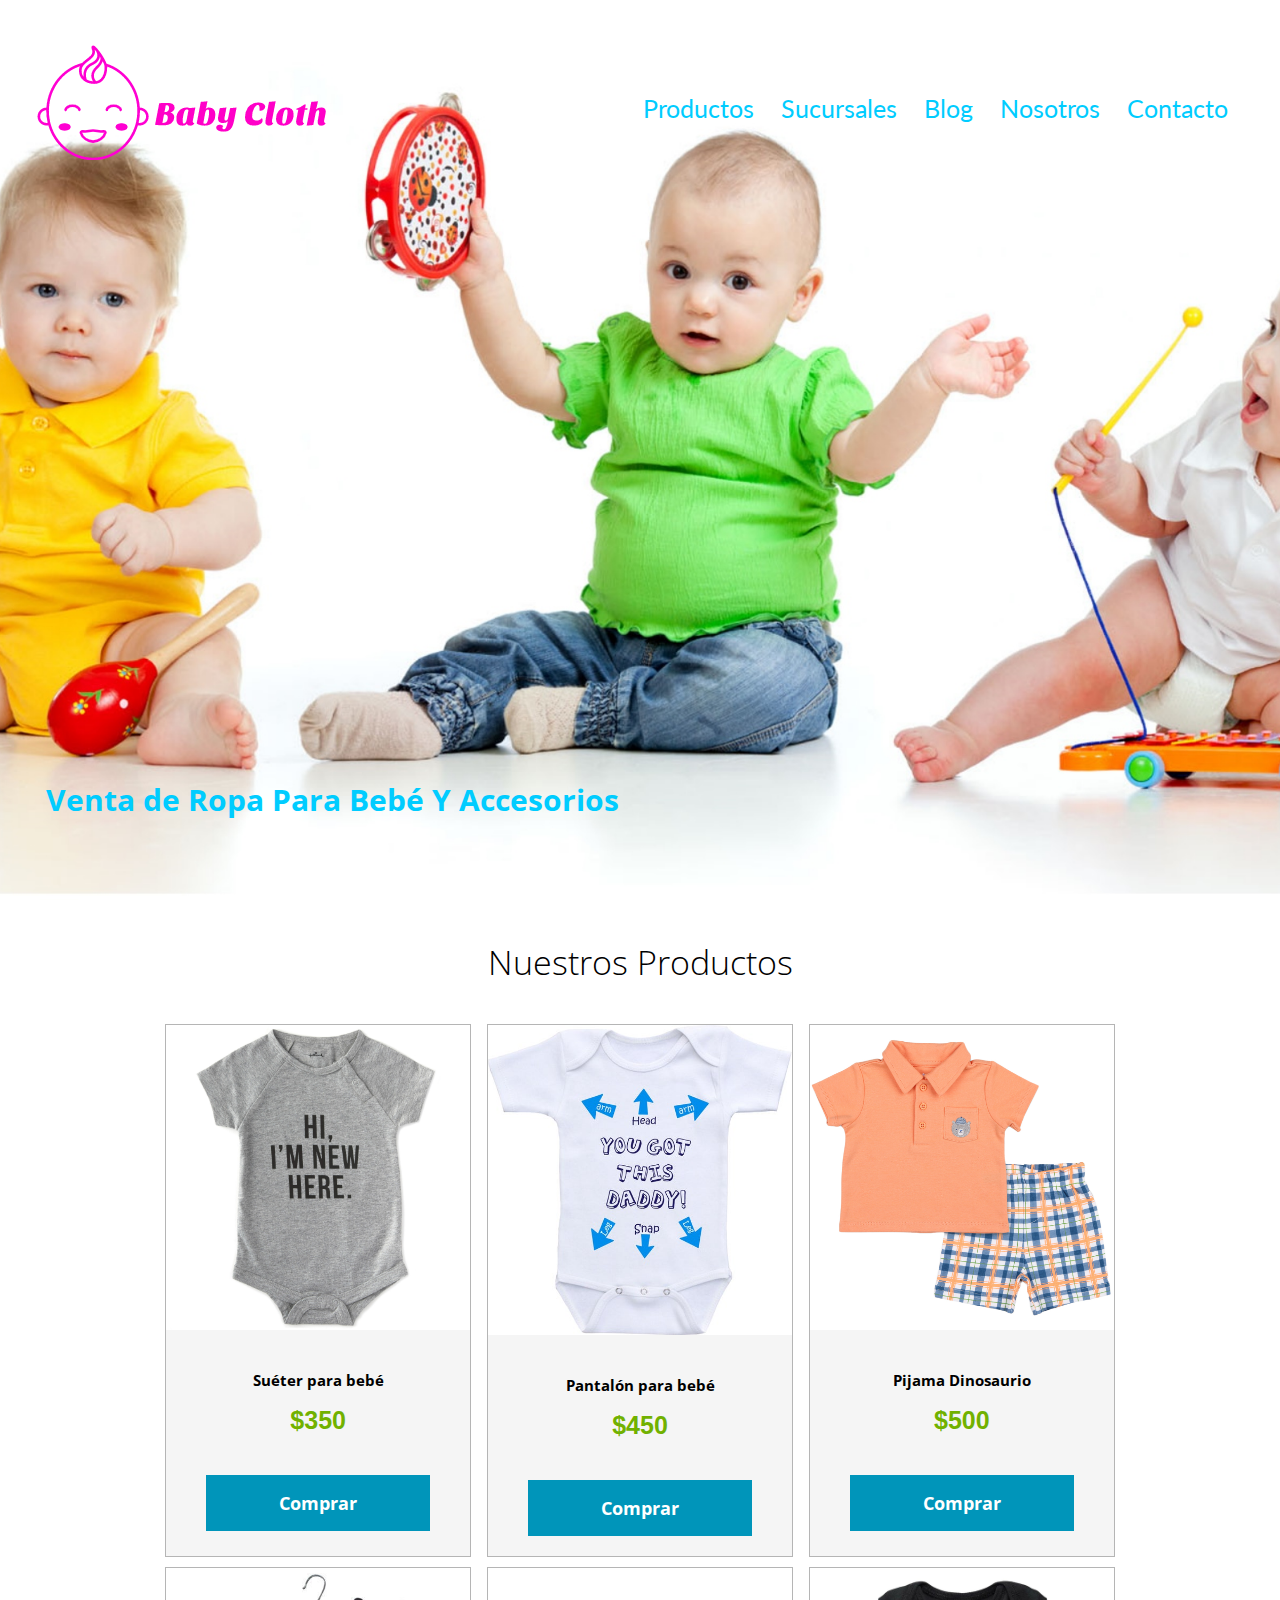
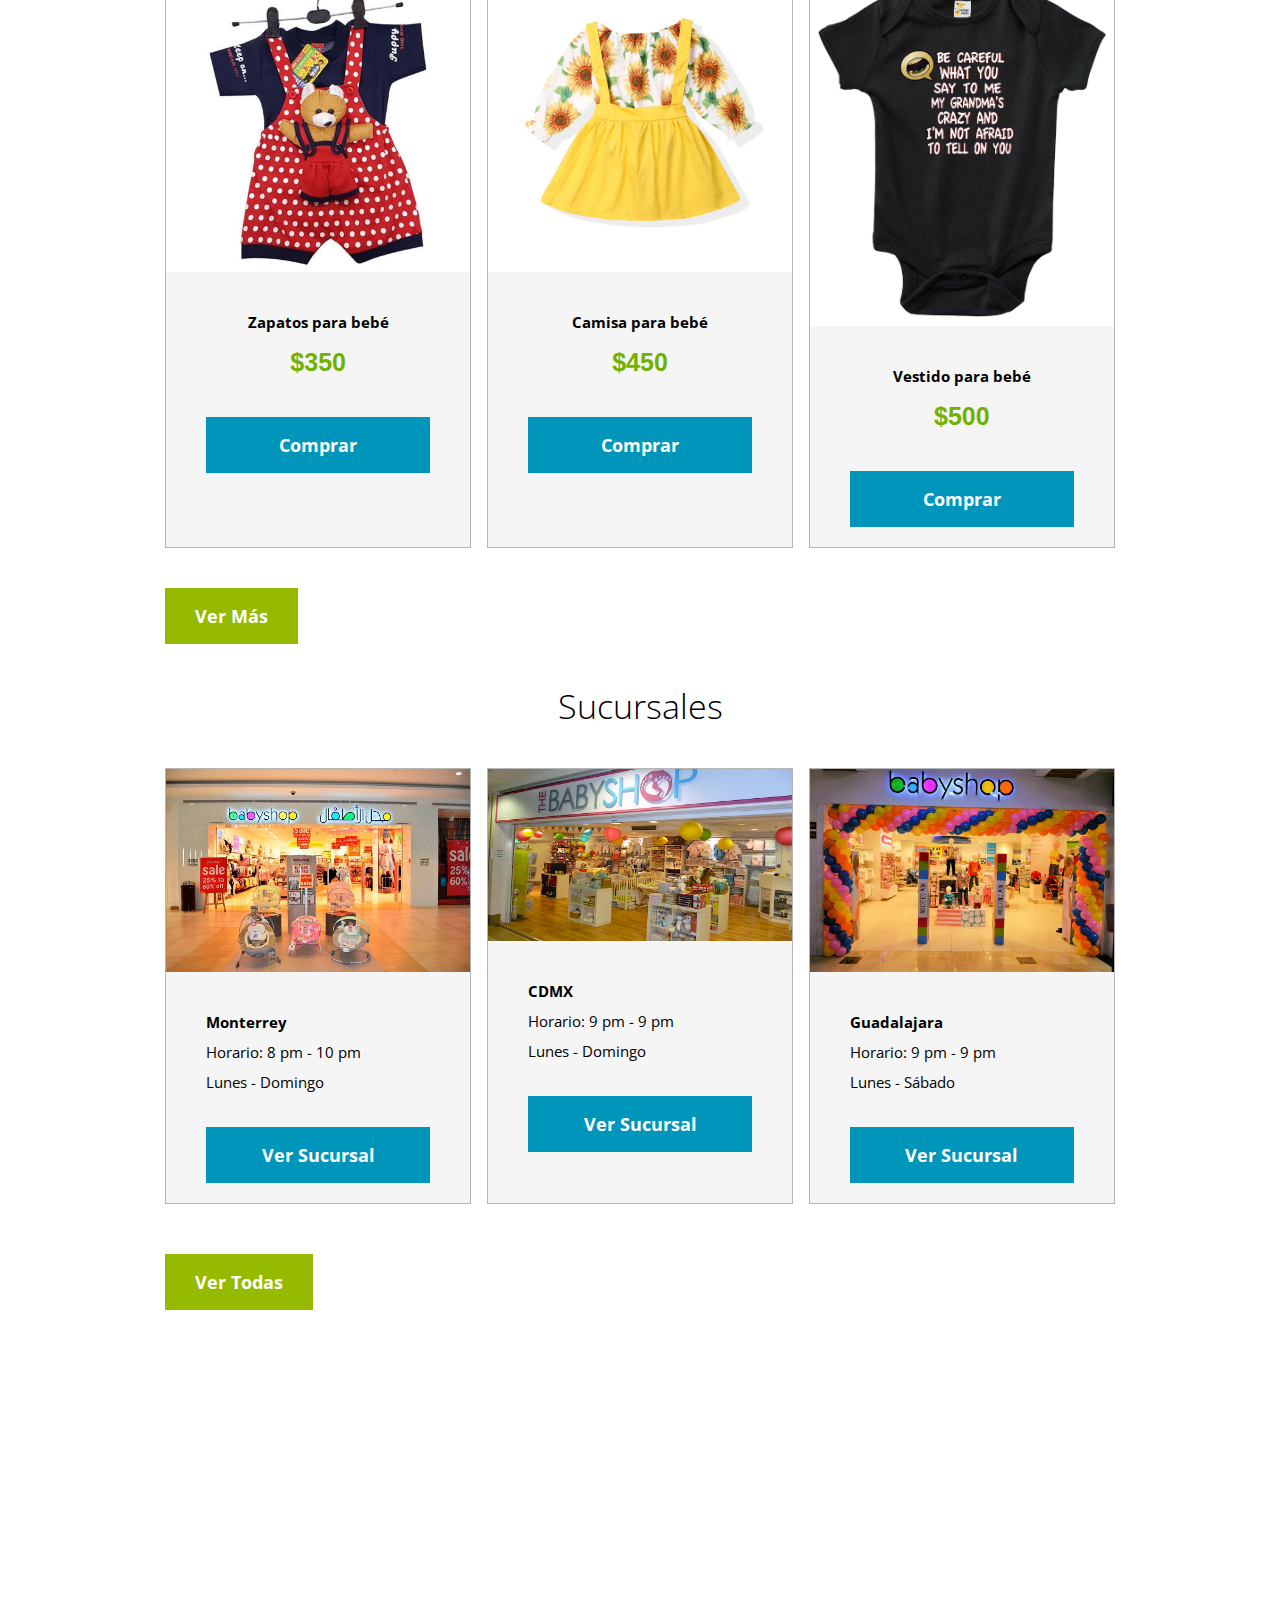
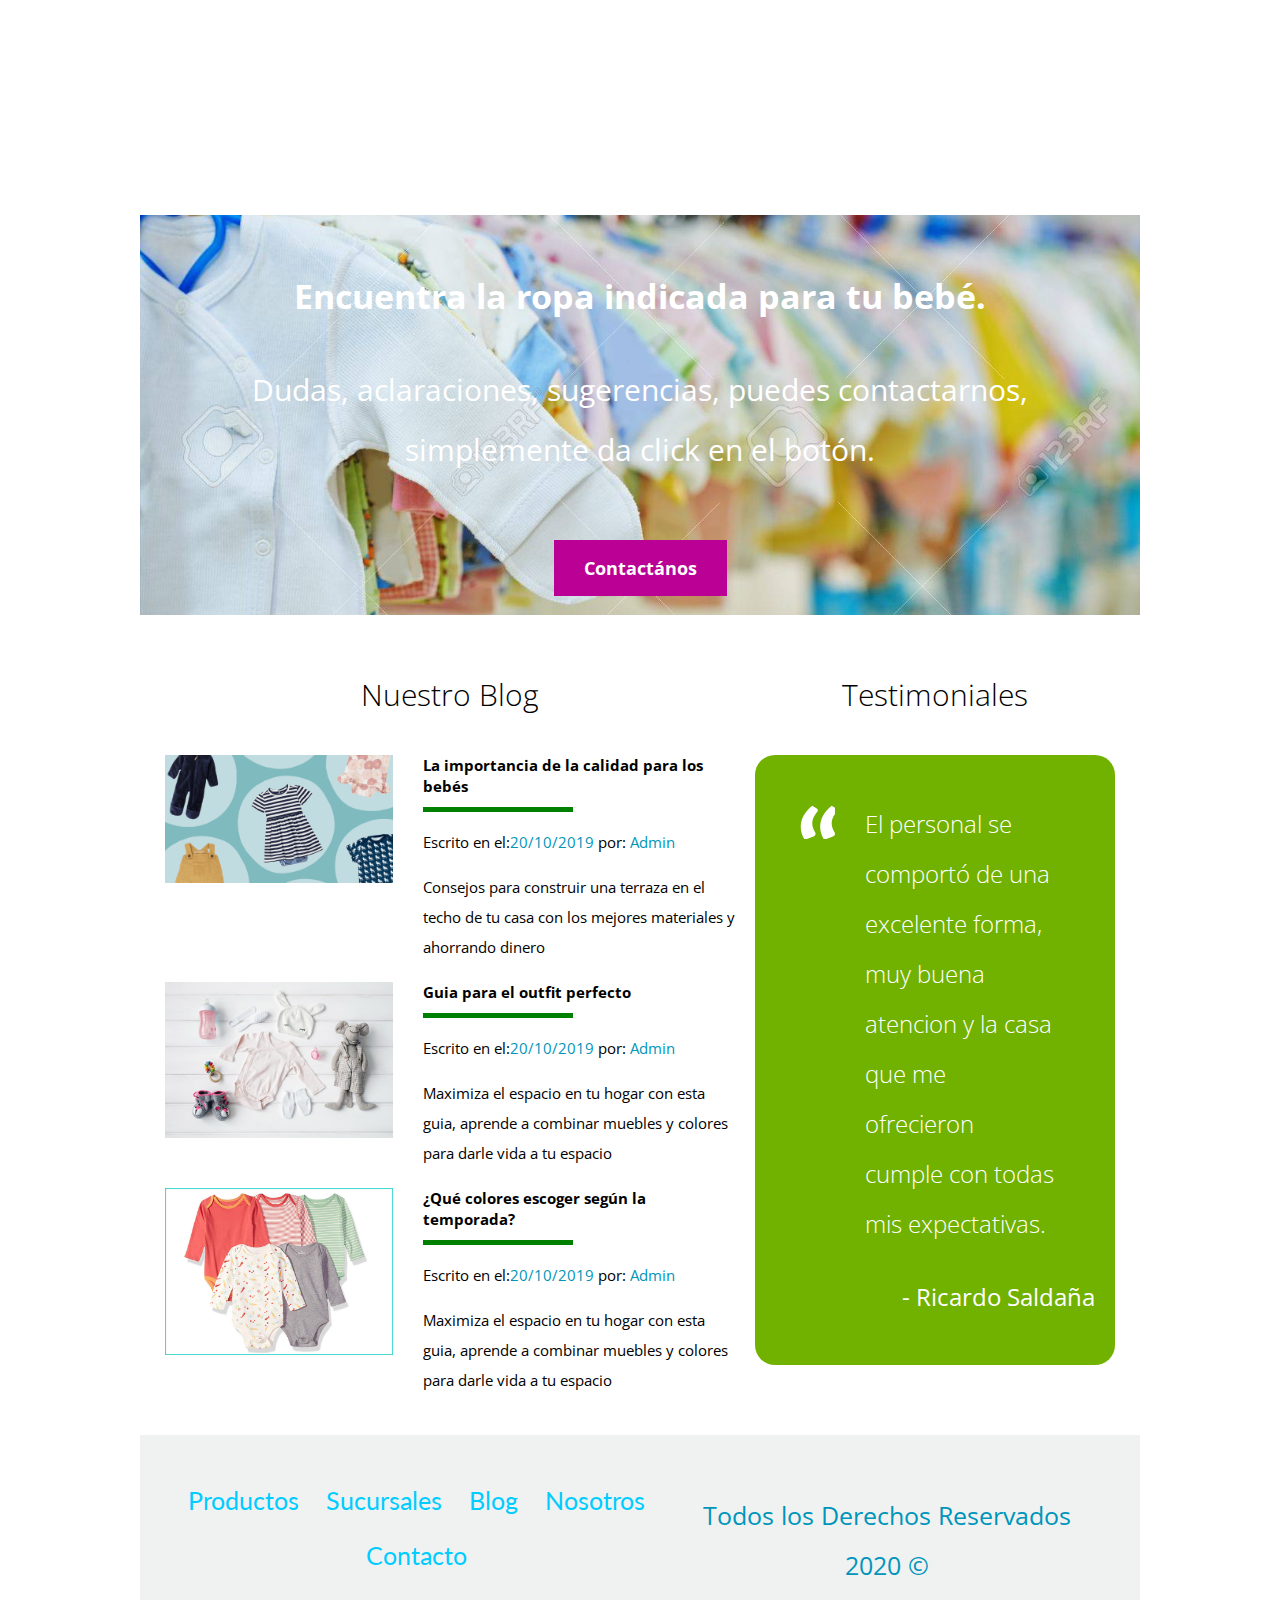
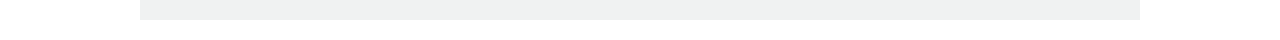
==== index.html @ 65ad24bd "version 1" ====
<!DOCTYPE html>
<html lang="en">

<head>
    <meta charset="UTF-8">
    <meta name="viewport" content="width=device-width, initial-scale=1.0">
    <title>Baby Cloth</title>
    <link rel="preconnect" href="https://fonts.gstatic.com">
    <link rel="preconnect" href="https://fonts.gstatic.com">
<link href="https://fonts.googleapis.com/css2?family=Open+Sans:ital,wght@0,300;0,400;0,600;1,300;1,400&display=swap" rel="stylesheet">
<link rel="preconnect" href="https://fonts.gstatic.com">
<link href="https://fonts.googleapis.com/css2?family=Lato&display=swap" rel="stylesheet">
<link rel="stylesheet" href="css/normalize.css">
    <link rel="stylesheet" href="css/styles.css">
</head>

<body>


    <header class="site-header inicio">
        <div class="contenedor-header contenido-header">
            <div class="barra">
                <a href="index.html">
                    <img src="img/baby_1_logo.png" alt="Logotipo de BabyCloth">
                </a>

                <div class="mobile-menu ">
                    <a href="#navegacion">
                        <img src="img/barras.svg" alt="Icono menu">
                    </a>
                </div>
                <nav id="navegacion" class="navegacion">
                    <a href="productos.html">Productos</a>
                    <a href="sucursales.html">Sucursales</a>
                    <a href="blog.html">Blog</a>
                    <a href="nosotros.html">Nosotros</a>
                    <a href="contacto.html">Contacto</a>
                </nav>

            </div>
            <h1>Venta de Ropa Para Bebé Y Accesorios</h1>
        </div>
        <!--Contenedor-->
    </header>

    <section class="contenedor seccion">
        <h2 class="fw-300 centrar-texto">Nuestros Productos</h2>
        <section class="seccion contenedor">
            <!--PRODUCTOS-->
            <div class="contenedor-productos">
                <div class="producto">
                    <img src="img/ropa_1.jpg" alt="Suèter bebe">
                    <div class="contenido-producto">
                        <h4 class="centrar-texto">Suéter para bebé</h4>
                        <p class="precio centrar-texto">$350</p>
                        

                    

                        <a href="productos.html" class="boton boton-amarillo d-block">Comprar</a>
                    </div>
                </div>
                <div class="producto">
                    <img src="img/ropa_2.jpg" alt="Pantalòn bebe">
                    <div class="contenido-producto">
                        <h4 class="centrar-texto">Pantalón para bebé</h4>
                        <p class="precio centrar-texto">$450</p>
                        <p class="precio"></p>
                    

                        <a href="productos.html" class="boton boton-amarillo d-block">Comprar</a>
                    </div>
                </div>
                <div class="producto">
                    <img src="img/ropa_3.jpg" alt="Pijama Dinosaurio">
                    <div class="contenido-producto">
                        <h4 class="centrar-texto">Pijama Dinosaurio</h4>
                        <p class="precio centrar-texto">$500</p>
                   

                        <a href="productos.html" class="boton boton-amarillo d-block">Comprar</a>
                    </div>
                </div>
                <div class="producto">
                    <img src="img/ropa_4.jpg" alt="Zapato para bebé">
                    <div class="contenido-producto">
                        <h4 class="centrar-texto">Zapatos para bebé</h4>
                        <p class="precio centrar-texto">$350</p>
                        

                    

                        <a href="productos.html" class="boton boton-amarillo d-block">Comprar</a>
                    </div>
                </div>
                <div class="producto">
                    <img src="img/ropa_5.jpg" alt="Camisa para bebé">
                    <div class="contenido-producto">
                        <h4 class="centrar-texto">Camisa para bebé</h4>
                        <p class="precio centrar-texto">$450</p>
                        <p class="precio"></p>
                    

                        <a href="productos.html" class="boton boton-amarillo d-block">Comprar</a>
                    </div>
                </div>
                <div class="producto">
                    <img src="img/ropa_6.jpg" alt="Vestido para bebé">
                    <div class="contenido-producto">
                        <h4 class="centrar-texto">Vestido para bebé</h4>
                        <p class="precio centrar-texto">$500</p>
                   

                        <a href="productos.html" class="boton boton-amarillo d-block">Comprar</a>
                    </div>
                </div>
                <div class="ver-todas">
                    <a href="productos.html" class="boton boton-verde" class="espaciado">Ver Más</a>
                </div>
            </div>
        </section>
    
        <main class="seccion contenedor">
            <h2 class="fw-300 centrar-texto">Sucursales</h2>
            <div class="contenedor-anuncios">
                <div class="anuncio">
                    <img src="img/ubicacion_1.jpg" alt="Anuncio casa en el lago">
                    <div class="contenido-anuncio">
                        <h3>Monterrey</h3>
                        <p>Horario: 8 pm - 10 pm</p>
                        <p>Lunes - Domingo</p>
                        <p class="precio"></p>

                    

                        <a href="sucursal_Monterrey.html" class="boton boton-amarillo d-block">Ver Sucursal</a>
                    </div>
                </div>
                <div class="anuncio">
                    <img src="img/ubicacion_2.jpg" alt="Anuncio casa terminados de lujo">
                    <div class="contenido-anuncio">
                        <h3>CDMX</h3>
                        <p>Horario: 9 pm - 9 pm</p>
                        <p>Lunes - Domingo</p>
                        <p class="precio"></p>
                    

                        <a href="sucursal_CDMX.html" class="boton boton-amarillo d-block">Ver Sucursal</a>
                    </div>
                </div>
                <div class="anuncio">
                    <img src="img/ubicacion_3.jpg" alt="Anuncio casa con alberca">
                    <div class="contenido-anuncio">
                        <h3>Guadalajara</h3>
                        <p>Horario: 9 pm - 9 pm</p>
                        <p>Lunes - Sábado</p>
                        <p class="precio"></p>
                   

                        <a href="sucursal_Guadalajara.html" class="boton boton-amarillo d-block">Ver Sucursal</a>
                    </div>
                </div>
            </div>

            <div class="ver-todas">
                <a href="sucursales.html" class="boton boton-verde" class="espaciado">Ver Todas</a>
            </div>
        </main>
        <section class="seccion contenedor ">
            <!--MAPA-->
            <div  class="contenedor seccion mapa">
                <iframe src="https://www.google.com/maps/embed?pb=!1m18!1m12!1m3!1d3023.420104207286!2d-100.44348620517943!3d25.68876878147202!2m3!1f0!2f0!3f0!3m2!1i1024!2i768!4f13.1!3m3!1m2!1s0x86629999d0826f09%3A0x15f6ebd2ad82ea81!2sBABYSHOP!5e0!3m2!1ses-419!2smx!4v1606411000558!5m2!1ses-419!2smx" width="600" height="450" frameborder="0" style="border:0;" allowfullscreen="" aria-hidden="false" tabindex="0"></iframe>
            </div>
        </section>
     
        <section class="imagen-contacto">
            <div class="contenedor contenido-contacto">
                <h2>Encuentra la ropa indicada para tu bebé.</h2>
                <p>Dudas, aclaraciones, sugerencias, puedes contactarnos, simplemente da click en el botón.</p>
                <a href="contacto.html" class="boton boton-amarillo-dos">Contactános</a>
            </div>
        </section>
        <div class="seccion-inferior contenedor seccion">
            <section class="blog">
                <h3 class="centrar-texto fw-300">Nuestro Blog</h3>

                <article class="entrada-blog">
                    <div class="imagen">
                        <img src="img/blog_img_1.png" alt="Entrada de blog">
                    </div>
                    <div class="texto-entrada">
                        <a href="entrada1.html">
                     <h4>La importancia de la calidad para los bebés</h4>
                    </a>
                        <p>Escrito en el:<span>20/10/2019  </span> por: <span>Admin</span></p>
                        <p>Consejos para construir una terraza en el techo de tu casa con los mejores materiales y ahorrando dinero</p>
                    </div>
                </article>


                <article class="entrada-blog">
                    <div class="imagen">
                        <img src="img/blog_img_2.jpg" alt="Entrada de blog">
                    </div>
                    <div class="texto-entrada">
                        <a href="entrada2.html">
                            <h4>Guia para el outfit perfecto</h4>
                        </a>
                        <p>Escrito en el:<span>20/10/2019  </span> por: <span>Admin</span></p>
                        <p>Maximiza el espacio en tu hogar con esta guia, aprende a combinar muebles y colores para darle vida a tu espacio </p>
                    </div>
                </article>
                <article class="entrada-blog">
                    <div class="imagen">
                        <img src="img/blog_img_3.jpg" alt="Entrada de blog">
                    </div>
                    <div class="texto-entrada">
                        <a href="entrada3.html">
                            <h4>¿Qué colores escoger según la temporada?</h4>
                        </a>
                        <p>Escrito en el:<span>20/10/2019  </span> por: <span>Admin</span></p>
                        <p>Maximiza el espacio en tu hogar con esta guia, aprende a combinar muebles y colores para darle vida a tu espacio </p>
                    </div>
                </article>
            </section>
            <section class="testimoniales">
                <h3 class="centrar-texto fw-300">Testimoniales</h3>

                <div class="testimonial">

                    <blockquote>
                        El personal se comportó de una excelente forma, muy buena atencion y la casa que me ofrecieron cumple con todas mis expectativas.
                    </blockquote>
                    <p>- Ricardo Saldaña</p>
                </div>
            </section>
        </div>
        <footer class="site-footer seccion">
            <div class="contenedor contenedor-footer">
                <nav class="navegacion">
                    <a href="productos.html">Productos</a>
                    <a href="sucursales.html">Sucursales</a>
                    <a href="blog.html">Blog</a>
                    <a href="nosotros.html">Nosotros</a>
                    <a href="contacto.html">Contacto</a>
                </nav>
                <p class="copyright">Todos los Derechos Reservados 2020 &copy; </p>
            </div>
        </footer>

</body>

</html>
<!--
<div class="iconos-nosotros">


    <div class="icono">
        <img src="img/world_famous_logo.png" alt="Icono Seguridad">
        <h3 class="mayusculas encabezado">Sucursales en todo el mundo</h3>

    </div>
    <div class="icono">
        <img src="img/shipping_1_logo.png" alt="Icono Mejor Precio">
        <h3>Envíos Seguros y Baratos</h3>

    </div>

    <div class="icono">
        <img src="img/low_cost_logo.png" alt="Icono a Tiempo">
        <h3>Precio Bajo y Accesible</h3>


    </div>
</div>
-->
---- css/styles.css ----
html {
    box-sizing: border-box;
    font-size: 62.5%;
    /**Reset para REMS - 62.5% = 10px de 16px **/
}

*,
*:before,
*:after {
    box-sizing: inherit;
}

body {
    font-family: 'Open Sans', sans-serif;
    font-size: 2.5rem;
    line-height: 2;
}


/**Globales **/

img {
    max-width: 100%;
}

.contenedor {
    width: 95%;
    max-width: 100rem;
    /**=1200px;**/
    margin: 0 auto;
}
.contenedor-header {
    width: 95%;
    max-width: 150rem;
    /**=1200px;**/
    margin: 0 auto;
}

h1 {
    font-size: 10rem;
}

h2 {
    font-size: 3.4rem;
}

h3 {
    font-size: 3rem;
}

h4 {
    font-size: 1.5rem;
}


/** Utilidades **/

.seccion {
    margin-top: 2rem;
    margin-bottom: 2rem;
}

.fw-300 {
    font-weight: 300;
}

.centrar-texto {
    text-align: center;
}

.d-block {
    display: block!important;
}

.contenido-centrado {
    max-width: 800px;
}


/*Botones*/

.boton {
    color: #ffffff;
    font-weight: 700;
    text-decoration: none;
    font-size: 1.8rem;
    padding: 1rem 3rem;
    margin-top: 3rem;
    display: inline-block;
    border: none;
    display: block;
    flex: 0 0 100%;
}

@media (min-width: 768px) {
    .boton {
        display: inline-block;
        flex: 0 0 auto;
    }
}

.boton:hover {
    cursor: pointer;
}

.boton-amarillo {
    background-color: #0095BA;
    display: block;
    text-align: center;
}

.boton-verde {
    background-color: #95BA00;
    text-align: center;
}

.boton-amarillo-dos {
    background-color: #BA0095;
    display: inline-block;
}


/*Header*/

.site-header {
    background-color: #F0F2F2;
    padding: 1rem 0rem 3rem 0rem;
}

.site-header.inicio {
    background-image: url(../img/header.jpg);
    background-position: center center;
    background-size: cover;
    height: 100vh;
    min-height: 60rem;
}

.contenido-header {
    height: 100%;
    display: flex;
    flex-direction: column;
    justify-content: space-between;
    text-align: center;
}

@media (min-width: 768px) {
    .contenido-header {
        text-align: center;
    }
}

.contenido-header h1 {
    color: #00CCFF;
    padding-bottom: 2rem;
    max-width: 60rem;
    line-height: 2;
    font-size: 3rem;
}

.barra {
    padding-top: 3rem;
}

@media (min-width: 768px) {
    .barra {
        display: flex;
        justify-content: space-between;
        padding-top: 3rem;
        align-items: center;
    }
}


/** Navegacion**/

.navegacion a {
    color: #00CCFF;
    text-decoration: none;
    font-size: 2.5rem;
    /**18px**/
    margin-right: 2rem;
    font-family: 'Lato', sans-serif;
    font-size: 4rem;
    display: block;
    margin-bottom: .5rem;
}

@media (min-width: 768px) {
    .navegacion a {
        display: inline-block;
        font-size: 2.5rem;
    }
}

.navegacion a:hover {
    color: #0095BA;
}

.navegacion a:last-of-type {
    margin: 0 2rem 0 0;
}


/** Mobile Menu **/

.mobile-menu img {
    width: 5rem;
}

@media (min-width:768px) {
    .mobile-menu {
        display: none;
    }
}

.navegacion:target {
    display: block;
}

.navegacion {
    display: none;
}

@media (min-width: 768px) {
    .navegacion {
        display: block;
    }
}


/**Iconos nosotros **/

.encabezado-nosotros {
    font-weight: 300;
    text-align: center;
    font-weight: 300;
}

@media (min-width: 768px) {
    .iconos-nosotros {
        display: flex;
        justify-content: space-between;
    }
}

.icono {
    
    text-align: center;
}

@media (min-width: 768px) {
    .icono {
        flex-basis: calc(33.3% - 1rem);
    }
}

.icono h3 {
    text-transform: uppercase;
}
.texto-nosotros{
    font-size: 1.6rem;
}

/** Anuncios **/

@media (min-width: 768px) {
    .contenedor-anuncios {
        display: flex;
        justify-content: space-between;
        flex-wrap: wrap;
    }
}

.anuncio {
    border: 1px solid #b5b5b5;
    background-color: #f5f5f5;
    margin-bottom: 2rem;
    justify-content: space-between;
}

@media (min-width: 768px) {
    .anuncio {
        flex: 0 0 calc(33.3% - 1rem);
    }
}

.contenido-anuncio {
    padding: 2rem 4rem 2rem 4rem;
}


.contenido-anuncio h3,
.contenido-anuncio p {
    margin: 0;
    font-size: 1.5rem;
}

.precio {
    font-family: Arial, Helvetica, sans-serif;
    color: #71b100;
    font-weight: 900;
}

.iconos-caracteristicas {
    list-style: none;
    padding: 0;
    display: flex;
    justify-content: space-evenly;
    flex: 1;
    max-width: 500px;
}

.iconos-caracteristicas li {
    display: flex;
}

.iconos-caracteristicas li img {
    margin-right: 2rem;
}

.ver-todas {
    justify-content: flex-end;
}
/** Productos **/
@media (min-width: 768px) {
    .contenedor-productos {
        display: flex;
        justify-content: space-between;
       flex-wrap: wrap;
    }
}

.producto {
    border: 1px solid #b5b5b5;
    background-color: #f5f5f5;
    margin-bottom: 1rem;
    justify-content: space-between;
}
 
@media (min-width: 768px) {
    .producto {
        flex: 0 0 calc(33.3% - 1rem);
    }
}

.contenido-producto {
    padding: 2rem 4rem 2rem 4rem;
}

.contenido-producto h4,
.contenido-producto p {
    margin: 0;
}

.precio {
    font-family: Arial, Helvetica, sans-serif;
    color: #71b100;
    font-weight: 900;
}

/** Contacto home **/

.imagen-contacto {
    background-image: url(../img/img_baby_1.jpg);
    background-position: center center;
    background-size: cover;
    height: 40rem;
    display: flex;
    align-items: center;
}

.contenido-contacto {
    flex: 0 0 95%;
    color: #ffffff;
    text-align: center;
}

.contenido-contacto p {
    font-size: 3rem;
}


/** Sección inferior **/

@media (min-width: 768px) {
    .seccion-inferior {
        display: flex;
        justify-content: space-between;
    }
    .seccion-inferior .blog {
        flex-basis: 60%;
    }
    .seccion-inferior .testimoniales {
        flex-basis: calc(40% - 2rem);
    }
}

.entrada-blog {
    margin-bottom: 2rem;
}

@media (min-width: 768px) {
    .entrada-blog {
        display: flex;
        justify-content: space-between;
    }
}

.entrada-blog :last-of-type {
    margin-bottom: 0rem;
}

@media (min-width: 768px) {
    .entrada-blog .imagen {
        flex-basis: 40%
    }
    .entrada-blog .texto-entrada {
        flex-basis: calc(60% - 3rem);
    }
}
@media (min-width: 768px){
    .texto-entrada p {
        font-size: 1.5rem;
    }
}
.texto-entrada h4 {
    margin: 0;
    line-height: 1.4;
}

.texto-entrada a {
    color: black;
    text-decoration: none;
}

.texto-entrada h4::after {
    content: '';
    display: block;
    width: 15rem;
    height: .5rem;
    background-color: green;
    margin-top: 1rem;
}

.texto-entrada span {
    color:#0095BA;
}
.centrar-items{
    display: block;
    margin: auto;
}

/** Testimoniales **/

.testimonial {
    background-color: #71B100;
    font-size: 2.4rem;
    padding: 2rem;
    color: white;
    border-top-right-radius: 2rem;
    border-top-left-radius: 2rem;
    border-bottom-right-radius: 2rem;
    border-bottom-left-radius: 2rem;
}

.testimonial p {
    text-align: right;
}

.testimonial blockquote::before {
    content: '';
    background-image: url(../img/comilla.svg);
    width: 4rem;
    height: 4rem;
    position: absolute;
    top: 0;
    left: -2rem;
}

.testimonial blockquote {
    position: relative;
    padding-left: 5rem;
    line-height: 5rem;
    font-weight: 300;
}


/** Footer **/

.site-footer {
    background-color: #F0F2F2;
    margin: 0;
}

.contenedor-footer {
    padding: 3rem 0;
    text-align: center;
    align-items: center;
}

@media (min-width:768px) {
    .contenedor-footer {
        display: flex;
        justify-content: space-between;
    }
}

.site-footer nav {
    display: none;
}

@media (min-width: 768px) {
    .site-footer nav {
        display: block;
    }
}

.copyright {
    margin-bottom: 0;
    color: #0095BA;
    padding: 0 3rem 0rem 0;
}


/** INTERNAS **/


/**Nosotros**/

@media (min-width: 768px) {
    .contenido-nosotros {
        display: grid;
        grid-template-columns: 1fr 1fr;
        grid-column-gap: 3rem;
    }
}

.texto-nosotros blockquote {
    font-weight: 900;
    font-size: 2rem;
    margin: 0;
    padding: 0rem 0 3rem 0;
}


/** Anuncio **/

.resumen-propiedad {
    display: flex;
    justify-content: space-between;
    align-items: center;
}


/** Contacto **/

.contacto p {
    font-size: 2rem;
    color: #4f4f4f;
    margin: 2rem 0 0 0;
}

legend {
    font-size: 2.4rem;
    color: #333333;
}

label {
    font-weight: 700;
    text-transform: uppercase;
    display: block;
}

input:not([type="submit"]),
textarea,
select {
    padding: 1rem;
    display: block;
    width: 100%;
    background-color: #e1e1e1;
    margin-bottom: 2rem;
    border: none;
    border-radius: 1rem;
    color: black;
}

input[type="radio"] {
    width: auto;
    margin: 0;
}

select {
    -webkit-appareance: none;
    appearance: none;
}

textarea {
    height: 20rem;
}

.forma-contacto {
    max-width: 30rem;
    display: flex;
    justify-content: space-between;
    align-items: center;
}
/** MAPA **/
.mapa{
    text-align: center;
    align-items: center;
}
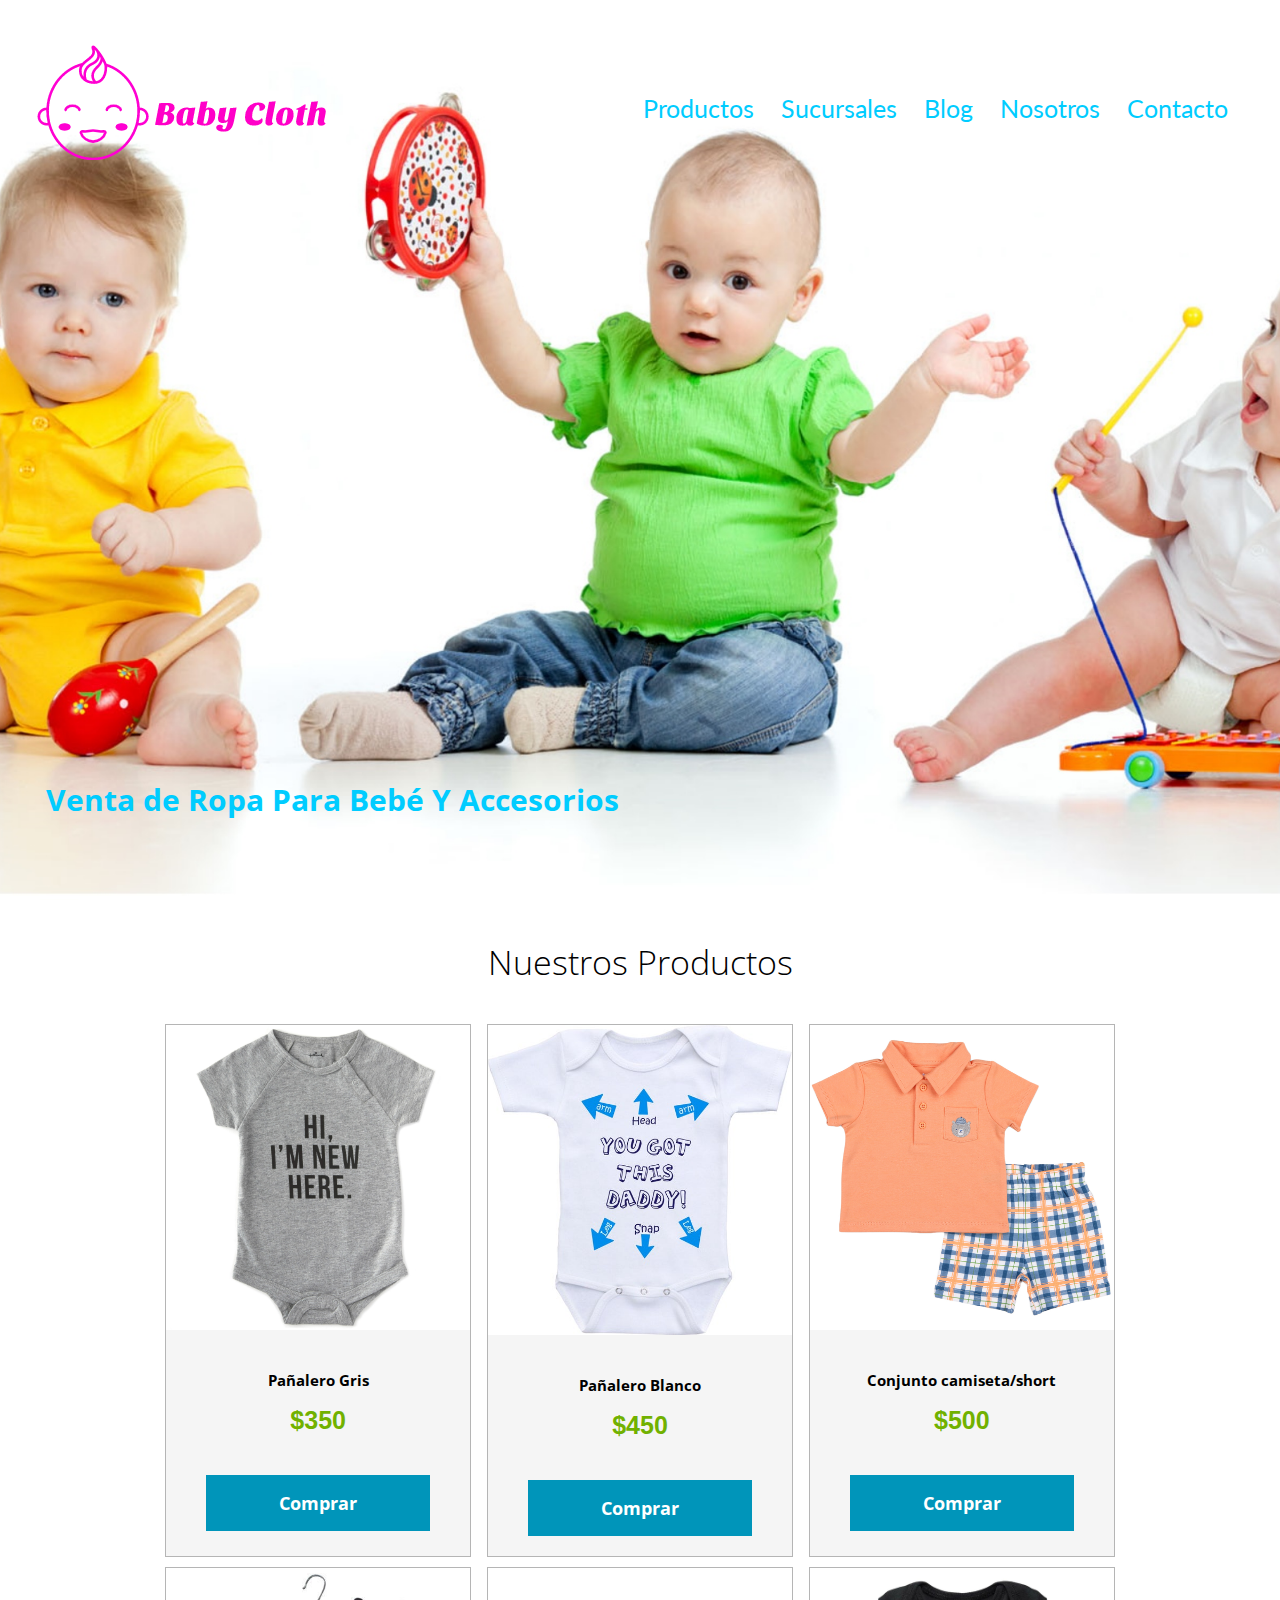
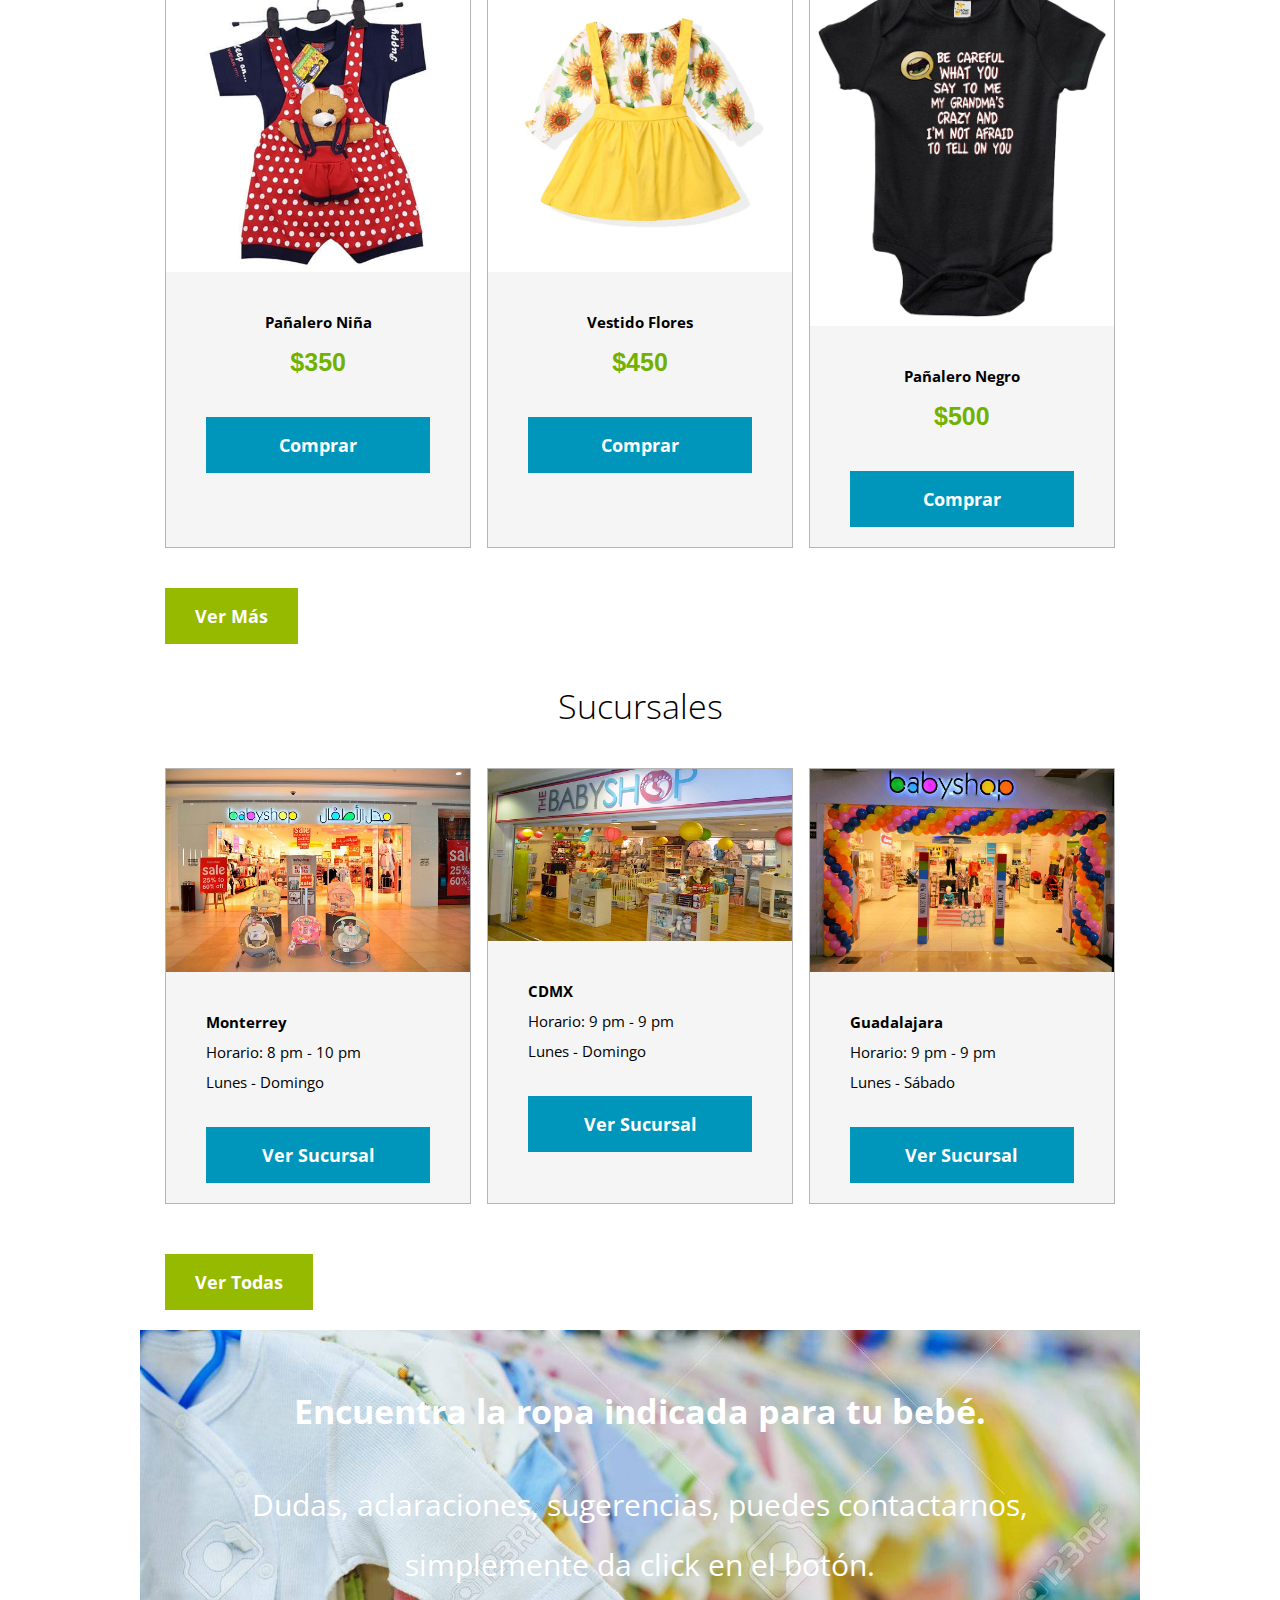
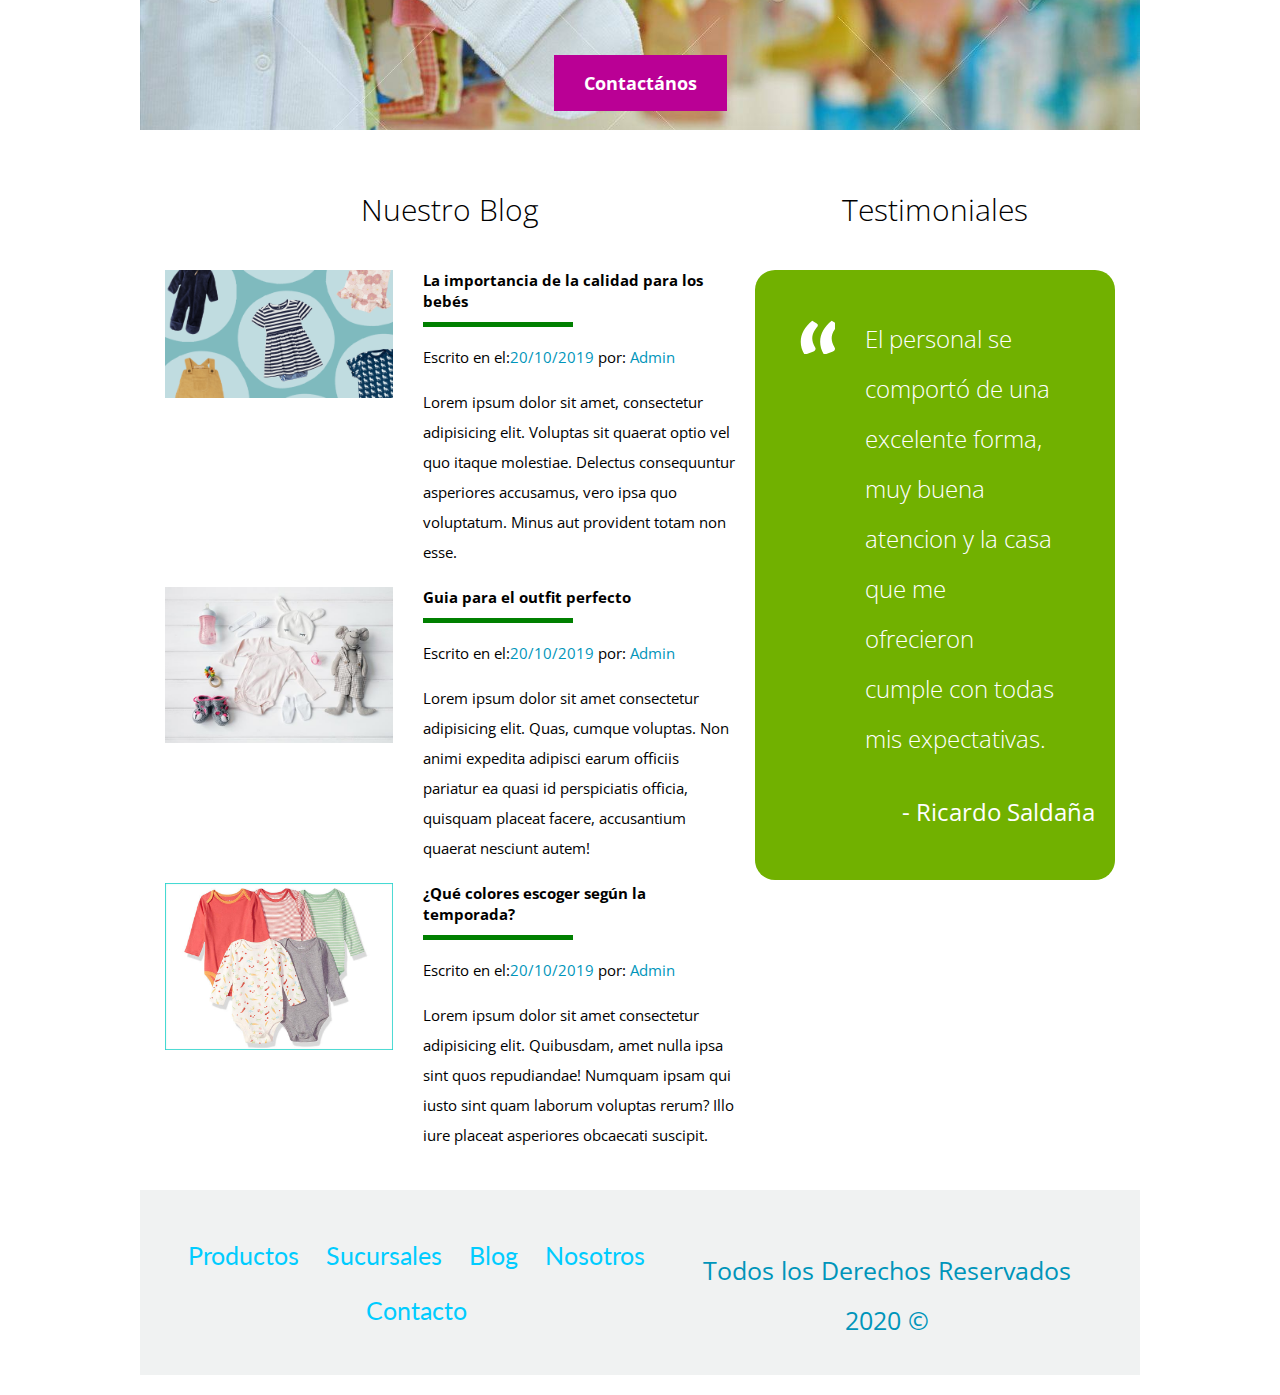
==== commit 9a921df0: "version 2" ====
--- a/index.html
+++ b/index.html
@@ -51,7 +51,7 @@
                 <div class="producto">
                     <img src="img/ropa_1.jpg" alt="Suèter bebe">
                     <div class="contenido-producto">
-                        <h4 class="centrar-texto">Suéter para bebé</h4>
+                        <h4 class="centrar-texto">Pañalero Gris</h4>
                         <p class="precio centrar-texto">$350</p>
                         
 
@@ -63,7 +63,7 @@
                 <div class="producto">
                     <img src="img/ropa_2.jpg" alt="Pantalòn bebe">
                     <div class="contenido-producto">
-                        <h4 class="centrar-texto">Pantalón para bebé</h4>
+                        <h4 class="centrar-texto">Pañalero Blanco</h4>
                         <p class="precio centrar-texto">$450</p>
                         <p class="precio"></p>
                     
@@ -74,7 +74,7 @@
                 <div class="producto">
                     <img src="img/ropa_3.jpg" alt="Pijama Dinosaurio">
                     <div class="contenido-producto">
-                        <h4 class="centrar-texto">Pijama Dinosaurio</h4>
+                        <h4 class="centrar-texto">Conjunto camiseta/short</h4>
                         <p class="precio centrar-texto">$500</p>
                    
 
@@ -84,7 +84,7 @@
                 <div class="producto">
                     <img src="img/ropa_4.jpg" alt="Zapato para bebé">
                     <div class="contenido-producto">
-                        <h4 class="centrar-texto">Zapatos para bebé</h4>
+                        <h4 class="centrar-texto">Pañalero Niña</h4>
                         <p class="precio centrar-texto">$350</p>
                         
 
@@ -96,7 +96,7 @@
                 <div class="producto">
                     <img src="img/ropa_5.jpg" alt="Camisa para bebé">
                     <div class="contenido-producto">
-                        <h4 class="centrar-texto">Camisa para bebé</h4>
+                        <h4 class="centrar-texto">Vestido Flores</h4>
                         <p class="precio centrar-texto">$450</p>
                         <p class="precio"></p>
                     
@@ -107,7 +107,7 @@
                 <div class="producto">
                     <img src="img/ropa_6.jpg" alt="Vestido para bebé">
                     <div class="contenido-producto">
-                        <h4 class="centrar-texto">Vestido para bebé</h4>
+                        <h4 class="centrar-texto">Pañalero Negro</h4>
                         <p class="precio centrar-texto">$500</p>
                    
 
@@ -166,12 +166,7 @@
                 <a href="sucursales.html" class="boton boton-verde" class="espaciado">Ver Todas</a>
             </div>
         </main>
-        <section class="seccion contenedor ">
-            <!--MAPA-->
-            <div  class="contenedor seccion mapa">
-                <iframe src="https://www.google.com/maps/embed?pb=!1m18!1m12!1m3!1d3023.420104207286!2d-100.44348620517943!3d25.68876878147202!2m3!1f0!2f0!3f0!3m2!1i1024!2i768!4f13.1!3m3!1m2!1s0x86629999d0826f09%3A0x15f6ebd2ad82ea81!2sBABYSHOP!5e0!3m2!1ses-419!2smx!4v1606411000558!5m2!1ses-419!2smx" width="600" height="450" frameborder="0" style="border:0;" allowfullscreen="" aria-hidden="false" tabindex="0"></iframe>
-            </div>
-        </section>
+    
      
         <section class="imagen-contacto">
             <div class="contenedor contenido-contacto">
@@ -193,7 +188,7 @@
                      <h4>La importancia de la calidad para los bebés</h4>
                     </a>
                         <p>Escrito en el:<span>20/10/2019  </span> por: <span>Admin</span></p>
-                        <p>Consejos para construir una terraza en el techo de tu casa con los mejores materiales y ahorrando dinero</p>
+                        <p>Lorem ipsum dolor sit amet, consectetur adipisicing elit. Voluptas sit quaerat optio vel quo itaque molestiae. Delectus consequuntur asperiores accusamus, vero ipsa quo voluptatum. Minus aut provident totam non esse.</p>
                     </div>
                 </article>
 
@@ -207,7 +202,7 @@
                             <h4>Guia para el outfit perfecto</h4>
                         </a>
                         <p>Escrito en el:<span>20/10/2019  </span> por: <span>Admin</span></p>
-                        <p>Maximiza el espacio en tu hogar con esta guia, aprende a combinar muebles y colores para darle vida a tu espacio </p>
+                        <p>Lorem ipsum dolor sit amet consectetur adipisicing elit. Quas, cumque voluptas. Non animi expedita adipisci earum officiis pariatur ea quasi id perspiciatis officia, quisquam placeat facere, accusantium quaerat nesciunt autem!</p>
                     </div>
                 </article>
                 <article class="entrada-blog">
@@ -219,7 +214,7 @@
                             <h4>¿Qué colores escoger según la temporada?</h4>
                         </a>
                         <p>Escrito en el:<span>20/10/2019  </span> por: <span>Admin</span></p>
-                        <p>Maximiza el espacio en tu hogar con esta guia, aprende a combinar muebles y colores para darle vida a tu espacio </p>
+                        <p>Lorem ipsum dolor sit amet consectetur adipisicing elit. Quibusdam, amet nulla ipsa sint quos repudiandae! Numquam ipsam qui iusto sint quam laborum voluptas rerum? Illo iure placeat asperiores obcaecati suscipit.</p>
                     </div>
                 </article>
             </section>
